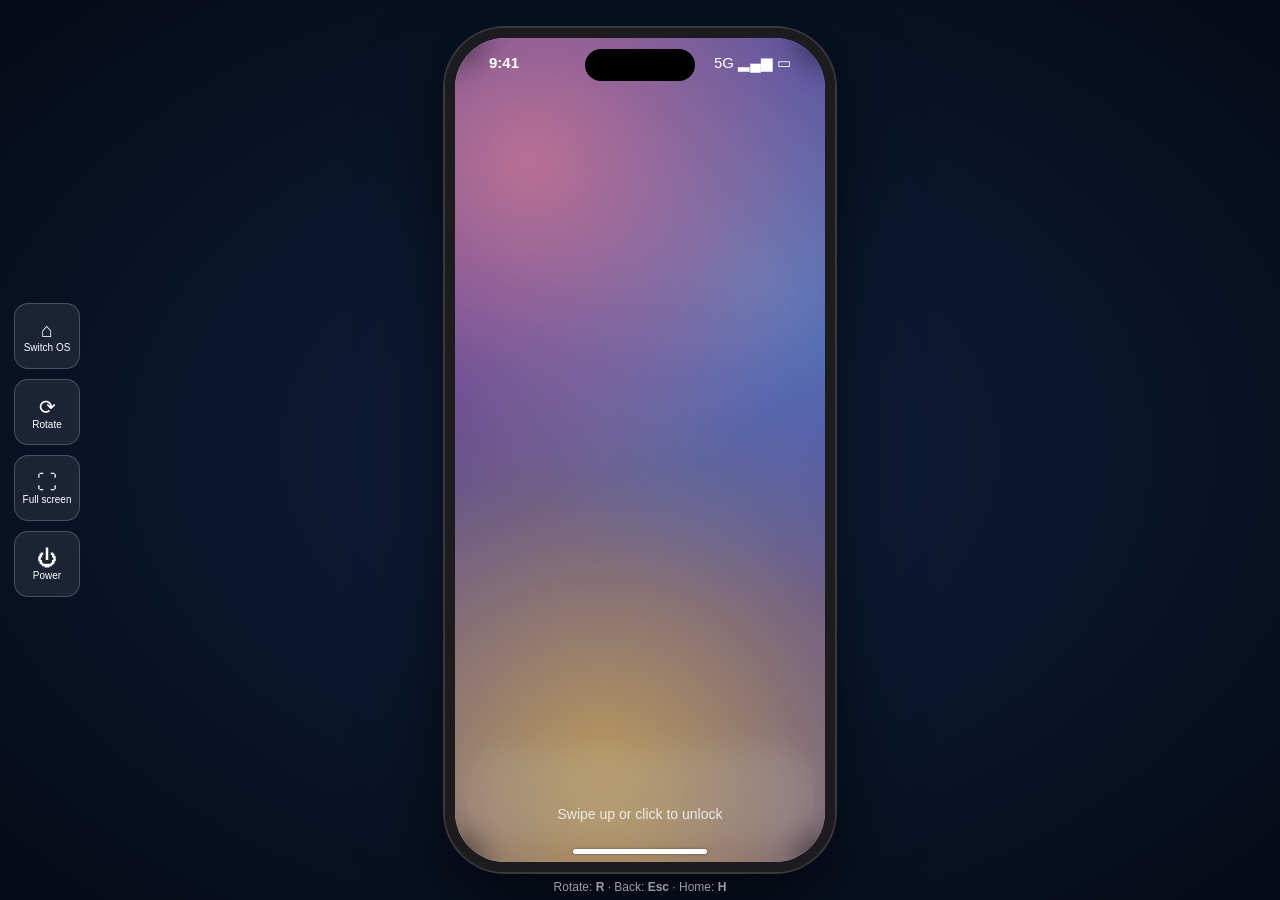
==== os/ios/index.html @ cd011bda "feat(ios): add iOS virtual OS page with phone frame and side controls" ====
<!DOCTYPE html><html lang="en"><head><meta charset="utf-8"><title>iOS (Virtual)</title>
<meta name="viewport" content="width=device-width,initial-scale=1"><link rel="stylesheet" href="css/style.css"></head><body>
<aside id="ctl"><button data-a="switch">⌂<span>Switch OS</span></button><button data-a="rotate">⟳<span>Rotate</span></button><button data-a="full">⛶<span>Full screen</span></button><button data-a="power">⏻<span>Power</span></button></aside>
<div id="stage"><div id="phone"><div id="screen"><div id="wall"></div>
<div id="status"><b id="sbT">9:41</b><span>5G ▂▄▆ ▭</span></div><div id="island"></div>
<div id="home"><div id="grid"></div><div id="dock"></div></div><div id="app"></div>
<div id="lock"><div id="lDate"></div><div id="lTime"></div><p>Swipe up or click to unlock</p></div><div id="bar"></div></div></div></div>
<div id="hint">Rotate: <b>R</b> · Back: <b>Esc</b> · Home: <b>H</b></div>
<script src="js/apps.js"></script><script src="js/main.js"></script></body></html>
---- os/ios/css/style.css ----
*{box-sizing:border-box;margin:0;font-family:-apple-system,"SF Pro Text","Segoe UI",Roboto,sans-serif;-webkit-tap-highlight-color:transparent}
html,body{height:100%;background:radial-gradient(#10203f,#050a16);color:#fff;overflow:hidden}
#stage{height:100%;display:grid;place-items:center}
#phone{width:390px;height:844px;border-radius:60px;border:10px solid #1c1c1e;box-shadow:0 0 0 2px #3a3a3c,0 30px 80px #000a;position:relative;transition:transform .4s;transform:scale(var(--s,1))}
#phone.land{transform:scale(var(--s,1)) rotate(90deg)}
#screen{position:absolute;inset:0;border-radius:50px;overflow:hidden;background:#000}
#wall{position:absolute;inset:0;background:radial-gradient(circle at 20% 15%,#ff9acb,transparent 45%),radial-gradient(circle at 85% 30%,#7aa8ff,transparent 50%),radial-gradient(circle at 40% 90%,#ffd37a,transparent 55%),#6a5acd}
#status{position:absolute;top:0;left:0;right:0;height:50px;padding:16px 34px 0;display:flex;justify-content:space-between;font-size:15px;z-index:30;pointer-events:none}
#island{position:absolute;top:11px;left:50%;width:110px;height:32px;margin-left:-55px;background:#000;border-radius:20px;z-index:31}
#home{position:absolute;inset:0;padding:70px 22px 0;transition:transform .35s,opacity .35s}
#home.away{transform:scale(.9);opacity:0;pointer-events:none}
#grid{display:grid;grid-template-columns:repeat(4,1fr);gap:24px 0}
.ic{display:flex;flex-direction:column;align-items:center;gap:6px;font-size:11px;cursor:pointer;text-shadow:0 1px 3px #0006}
.ic i{width:60px;height:60px;border-radius:14px;display:grid;place-items:center;font-style:normal;font-size:30px;box-shadow:0 2px 6px #0003;transition:transform .12s}
.ic:active i{transform:scale(.9)}
#dock{position:absolute;left:12px;right:12px;bottom:22px;height:92px;border-radius:34px;background:#fff3;backdrop-filter:blur(24px);display:flex;justify-content:space-around;align-items:center}
#dock .ic span{display:none}
#app{position:absolute;inset:0;background:#f2f2f7;color:#000;border-radius:50px;transform:scale(.2);opacity:0;pointer-events:none;transition:transform .3s,opacity .25s;display:flex;flex-direction:column;padding-top:54px;overflow:hidden}
#app.open{transform:none;opacity:1;pointer-events:auto}
body.dark #app{background:#000;color:#fff}
.ttl{font-size:32px;font-weight:700;padding:8px 20px}
.body{flex:1;overflow:auto;padding:0 16px 40px}
.row{display:flex;justify-content:space-between;align-items:center;background:#fff;padding:13px 16px;border-bottom:1px solid #e5e5ea;color:#000}
body.dark .row{background:#1c1c1e;border-color:#333;color:#fff}
.grp{border-radius:12px;overflow:hidden;margin-bottom:16px}
.tg{width:50px;height:30px;border-radius:15px;background:#ccc;position:relative;cursor:pointer;transition:.2s}
.tg:after{content:"";position:absolute;top:2px;left:2px;width:26px;height:26px;border-radius:50%;background:#fff;transition:.2s}
.tg.on{background:#34c759}.tg.on:after{left:22px}
#lock{position:absolute;inset:0;background:#0004;backdrop-filter:blur(14px);text-align:center;padding-top:110px;z-index:20;transition:transform .4s;cursor:pointer}
#lock.up{transform:translateY(-100%)}
#lDate{font-size:20px;font-weight:500}#lTime{font-size:92px;font-weight:300;line-height:1.1}
#lock p{position:absolute;bottom:40px;width:100%;font-size:14px;opacity:.8}
#bar{position:absolute;bottom:8px;left:50%;width:134px;height:5px;margin-left:-67px;background:#fff;border-radius:3px;z-index:40;cursor:pointer;box-shadow:0 0 3px #0006}
#ctl{position:fixed;left:14px;top:50%;transform:translateY(-50%);display:flex;flex-direction:column;gap:10px;z-index:9}
#ctl button{width:66px;height:66px;border-radius:14px;border:1px solid #fff3;background:#ffffff14;color:#fff;font-size:20px;cursor:pointer}
#ctl span{display:block;font-size:10px}
#hint{position:fixed;bottom:6px;width:100%;text-align:center;font-size:12px;opacity:.6}
.calc{display:grid;grid-template-columns:repeat(4,1fr);gap:10px;padding:0 12px 40px;background:#000}
.calc button{height:76px;border-radius:38px;border:0;font-size:30px;background:#333;color:#fff}
.calc .o{background:#ff9f0a}.calc .f{background:#a5a5a5;color:#000}
.scr{background:#000;color:#fff;font-size:76px;font-weight:300;text-align:right;padding:0 24px;flex:1;display:flex;align-items:flex-end;justify-content:flex-end;overflow:hidden}
.bub{max-width:75%;padding:8px 13px;border-radius:18px;margin:4px 0;background:#e5e5ea;color:#000;width:fit-content}
.bub.me{background:#0a84ff;color:#fff;margin-left:auto}
input,textarea{font-size:16px;border:0;border-radius:10px;padding:10px;background:#e5e5ea;width:100%;color:#000}
.cal{display:grid;grid-template-columns:repeat(7,1fr);text-align:center;gap:8px}
.cal .t{background:#ff3b30;color:#fff;border-radius:50%}
.ph{display:grid;grid-template-columns:repeat(3,1fr);gap:2px}.ph div{aspect-ratio:1}
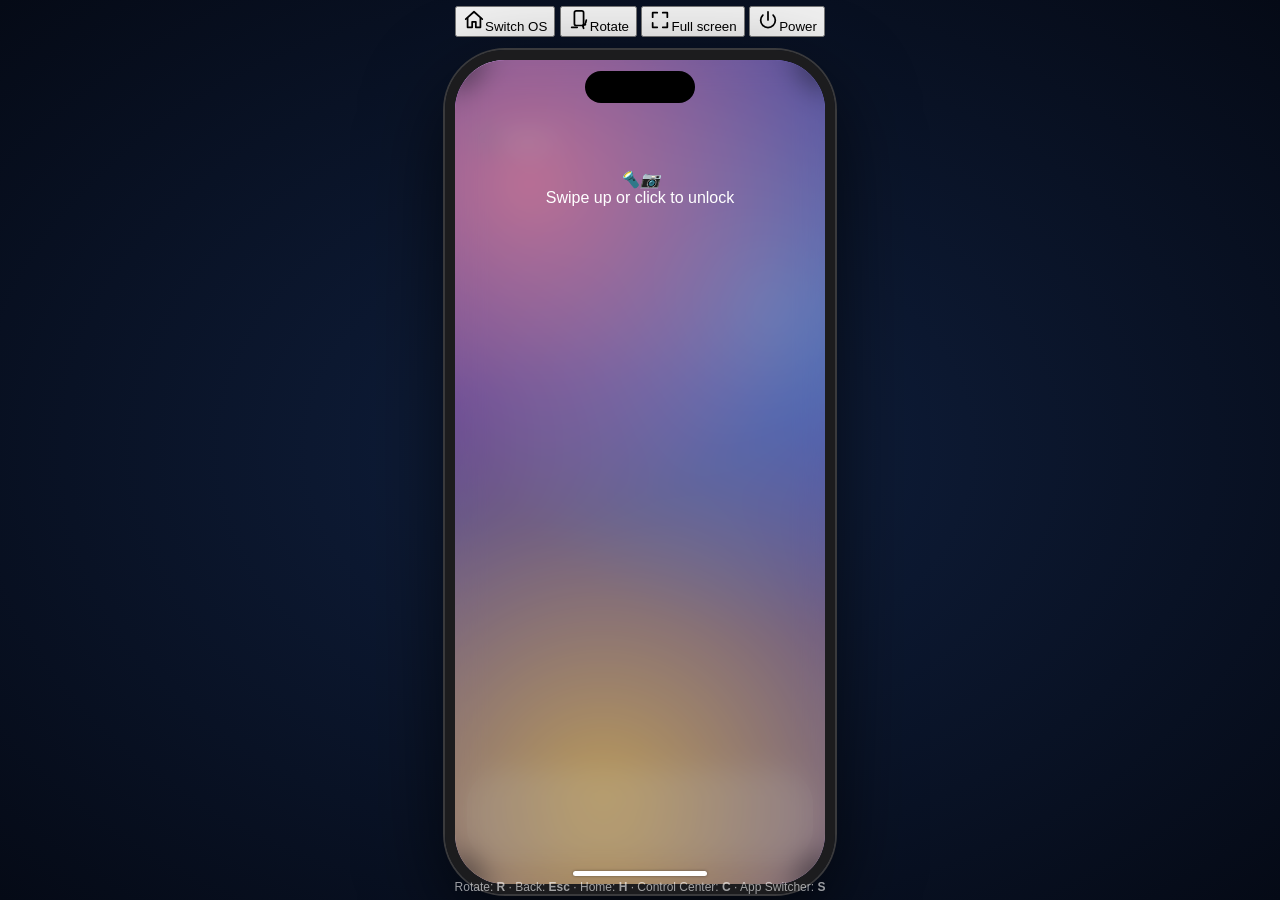
==== commit 633002cf: "feat(ios): rebuild page on Android structure with status bar, island, control center and switcher la" ====
--- a/os/ios/index.html
+++ b/os/ios/index.html
@@ -1,9 +1,48 @@
-<!DOCTYPE html><html lang="en"><head><meta charset="utf-8"><title>iOS (Virtual)</title>
-<meta name="viewport" content="width=device-width,initial-scale=1"><link rel="stylesheet" href="css/style.css"></head><body>
-<aside id="ctl"><button data-a="switch">⌂<span>Switch OS</span></button><button data-a="rotate">⟳<span>Rotate</span></button><button data-a="full">⛶<span>Full screen</span></button><button data-a="power">⏻<span>Power</span></button></aside>
-<div id="stage"><div id="phone"><div id="screen"><div id="wall"></div>
-<div id="status"><b id="sbT">9:41</b><span>5G ▂▄▆ ▭</span></div><div id="island"></div>
-<div id="home"><div id="grid"></div><div id="dock"></div></div><div id="app"></div>
-<div id="lock"><div id="lDate"></div><div id="lTime"></div><p>Swipe up or click to unlock</p></div><div id="bar"></div></div></div></div>
-<div id="hint">Rotate: <b>R</b> · Back: <b>Esc</b> · Home: <b>H</b></div>
-<script src="js/apps.js"></script><script src="js/main.js"></script></body></html>
+<!DOCTYPE html>
+<html lang="en">
+<head>
+<meta charset="UTF-8">
+<meta name="viewport" content="width=device-width, initial-scale=1">
+<title>iOS — Virtual Computer</title>
+<link rel="stylesheet" href="css/style.css">
+</head>
+<body>
+<div id="stage">
+
+  <!-- tools outside the phone -->
+  <div id="tools">
+    <button id="tHome" title="Switch OS (back to the home page)"><svg viewBox="0 0 24 24" width="22" height="22" fill="none" stroke="currentColor" stroke-width="1.9" stroke-linecap="round" stroke-linejoin="round"><path d="M3 11l9-8 9 8"/><path d="M5 10v10h5v-6h4v6h5V10"/></svg><span>Switch OS</span></button>
+    <button id="tRot" title="Rotate the phone (R)"><svg viewBox="0 0 24 24" width="22" height="22" fill="none" stroke="currentColor" stroke-width="1.9" stroke-linecap="round" stroke-linejoin="round"><rect x="7" y="2" width="10" height="16" rx="2"/><path d="M4 20h6M20 12a8 8 0 0 1-3 6M17 21l-1-3 3-1"/></svg><span>Rotate</span></button>
+    <button id="tFull" title="Browser full screen"><svg viewBox="0 0 24 24" width="22" height="22" fill="none" stroke="currentColor" stroke-width="1.9" stroke-linecap="round" stroke-linejoin="round"><path d="M4 9V4h5M20 9V4h-5M4 15v5h5M20 15v5h-5"/></svg><span>Full screen</span></button>
+    <button id="tPwr" title="Power button (lock / wake)"><svg viewBox="0 0 24 24" width="22" height="22" fill="none" stroke="currentColor" stroke-width="1.9" stroke-linecap="round" stroke-linejoin="round"><path d="M12 3v9"/><path d="M6.4 6.6a8 8 0 1 0 11.2 0"/></svg><span>Power</span></button>
+  </div>
+
+  <!-- the phone -->
+  <div id="phoneWrap">
+    <div id="phone">
+      <i class="side pwr" id="sPwr" title="Power"></i><i class="side vup" title="Volume up"></i><i class="side vdn" title="Volume down"></i>
+      <div id="screen">
+        <div id="wall"></div>
+        <div id="home"><div class="hgrid" id="hgrid"></div><div class="hs">🔍 Search</div><div id="dock"></div></div>
+        <div id="apps"></div>
+        <div id="switcher"></div>
+        <div id="lock">
+          <div id="lkDate"></div><div id="lkTime"></div><div class="lk-notif" id="lkNotif"></div>
+          <i class="lb l" data-lb="flash">🔦</i><i class="lb r" data-lb="cam">📷</i><div class="lk-hint">Swipe up or click to unlock</div>
+        </div>
+        <div id="cc"></div>
+        <div id="status"><span id="stTime"></span><span class="stR" id="stIcons"></span></div>
+        <div id="island"></div>
+        <div id="bar" title="Home bar: click = Home, double-click = App Switcher"></div>
+        <div id="dim"></div>
+        <div id="off" class="hidden"><button id="wake">Tap to wake</button></div>
+      </div>
+    </div>
+  </div>
+
+  <div id="hint">Rotate: <b>R</b> · Back: <b>Esc</b> · Home: <b>H</b> · Control Center: <b>C</b> · App Switcher: <b>S</b></div>
+</div>
+<script src="js/apps.js"></script>
+<script src="js/main.js"></script>
+</body>
+</html>
